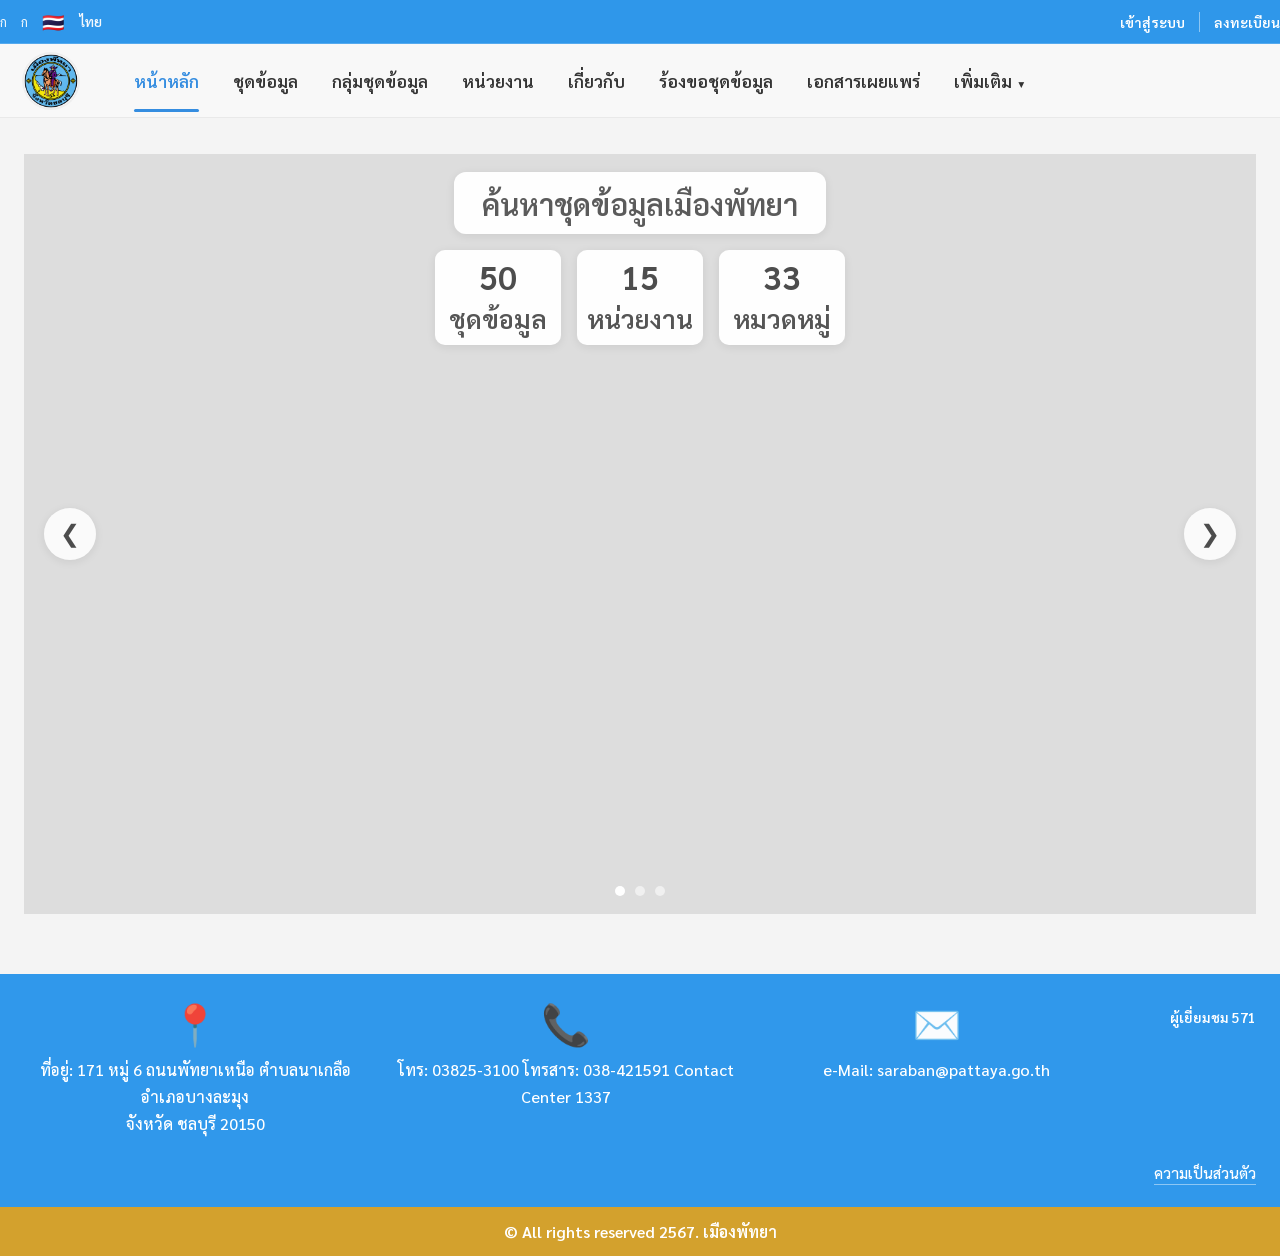
==== index.html @ 1e463287 "Add files via upload" ====
<!DOCTYPE html>
<html lang="th">
<head>
  <meta charset="UTF-8" />
  <meta name="viewport" content="width=device-width, initial-scale=1.0" />
  <title>Pattaya Data Platform Layout</title>
  <link rel="preconnect" href="https://fonts.googleapis.com">
  <link rel="preconnect" href="https://fonts.gstatic.com" crossorigin>
  <link href="https://fonts.googleapis.com/css2?family=Sarabun:wght@300;400;500;600;700&display=swap" rel="stylesheet">
  <link rel="stylesheet" href="styles.css" />
</head>
<body>
  <header>
    <div class="topbar">
      <div class="container topbar-inner">
        <div class="topbar-left">
          <span class="lang-mini">ก</span>
          <span class="lang-mini">ก</span>
          <span class="flag-th">🇹🇭</span>
          <span class="lang-mini" style="font-weight:600;">ไทย</span>
        </div>
        <div class="topbar-right">
          <a href="#" class="topbar-action">เข้าสู่ระบบ</a>
          <div class="divider-v"></div>
          <a href="#" class="topbar-action">ลงทะเบียน</a>
        </div>
      </div>
    </div>

    <nav class="navbar">
      <div class="container navbar-inner">
        <a href="#" class="brand" aria-label="Pattaya Logo">
          <img src="pattaya logo.png" alt="Pattaya Logo">
        </a>

        <ul class="menu">
          <li><a href="index.html" class="active">หน้าหลัก</a></li>
          <li><a href="#">ชุดข้อมูล</a></li>
          <li><a href="#">กลุ่มชุดข้อมูล</a></li>
          <li><a href="#">หน่วยงาน</a></li>
          <li><a href="#">เกี่ยวกับ</a></li>
          <li><a href="#">ร้องขอชุดข้อมูล</a></li>
          <li><a href="documents.html">เอกสารเผยแพร่</a></li>
          <li><a href="#" class="dropdown">เพิ่มเติม</a></li>
        </ul>
      </div>
    </nav>
  </header>

  <main>
    <section class="hero-wrap">
      <div class="container">
        <div class="hero">
          <div class="overlay-card">
            <div class="search-box">ค้นหาชุดข้อมูลเมืองพัทยา</div>
            <div class="stats">
              <div class="stat-box"><strong>50</strong><span>ชุดข้อมูล</span></div>
              <div class="stat-box"><strong>15</strong><span>หน่วยงาน</span></div>
              <div class="stat-box"><strong>33</strong><span>หมวดหมู่</span></div>
            </div>
          </div>

          <button class="hero-btn prev" aria-label="Previous slide">❮</button>
          <button class="hero-btn next" aria-label="Next slide">❯</button>

          <div class="slides">
            <div class="slide active" style="background-image:url('https://images.unsplash.com/photo-1517048676732-d65bc937f952?auto=format&fit=crop&w=1600&q=80');"></div>
            <div class="slide" style="background-image:url('https://images.unsplash.com/photo-1522202176988-66273c2fd55f?auto=format&fit=crop&w=1600&q=80');"></div>
            <div class="slide" style="background-image:url('https://images.unsplash.com/photo-1516321318423-f06f85e504b3?auto=format&fit=crop&w=1600&q=80');"></div>
          </div>

          <div class="dots">
            <button class="dot active" type="button"></button>
            <button class="dot" type="button"></button>
            <button class="dot" type="button"></button>
          </div>
        </div>
      </div>
    </section>
  </main>

  <footer>
    <div class="footer-main">
      <div class="container">
        <div class="footer-grid">
          <div class="footer-item">
            <div class="footer-icon">📍</div>
            <p>ที่อยู่: 171 หมู่ 6 ถนนพัทยาเหนือ ตำบลนาเกลือ อำเภอบางละมุง<br>จังหวัด ชลบุรี 20150</p>
          </div>

          <div class="footer-item">
            <div class="footer-icon">📞</div>
            <p>โทร: 03825-3100 โทรสาร: 038-421591 Contact Center 1337</p>
          </div>

          <div class="footer-item">
            <div class="footer-icon">✉️</div>
            <p>e-Mail: saraban@pattaya.go.th</p>
          </div>

          <div class="footer-counter">ผู้เยี่ยมชม 571</div>
        </div>

        <div class="footer-policy">
          <a href="documents.html">ความเป็นส่วนตัว</a>
        </div>
      </div>
    </div>

    <div class="footer-bottom">© All rights reserved 2567. เมืองพัทยา</div>
  </footer>

  <script>
    const slides = document.querySelectorAll('.slide');
    const dots = document.querySelectorAll('.dot');
    const prevBtn = document.querySelector('.prev');
    const nextBtn = document.querySelector('.next');
    let current = 0;
    let auto;

    function showSlide(index) {
      slides.forEach((slide, i) => {
        slide.classList.toggle('active', i === index);
        dots[i].classList.toggle('active', i === index);
      });
      current = index;
    }

    function nextSlide() {
      showSlide((current + 1) % slides.length);
    }

    function prevSlide() {
      showSlide((current - 1 + slides.length) % slides.length);
    }

    function startAuto() {
      clearInterval(auto);
      auto = setInterval(nextSlide, 5000);
    }

    nextBtn.addEventListener('click', () => {
      nextSlide();
      startAuto();
    });

    prevBtn.addEventListener('click', () => {
      prevSlide();
      startAuto();
    });

    dots.forEach((dot, i) => {
      dot.addEventListener('click', () => {
        showSlide(i);
        startAuto();
      });
    });

    startAuto();
  </script>
</body>
</html>
---- styles.css ----
:root {
  --blue-top: #2f97ea;
  --blue-main: #2e95e8;
  --blue-footer: #3098eb;
  --gold-line: #d3a12d;
  --text-dark: #333333;
  --text-muted: #757575;
  --bg-light: #f4f4f4;
  --white: #ffffff;
  --shadow: 0 2px 10px rgba(0, 0, 0, 0.08);
  --container: 1360px;
  --doc-soft-bg: #d8eef1;
  --doc-title: #16263d;
}

* {
  box-sizing: border-box;
  margin: 0;
  padding: 0;
}

html,
body {
  font-family: "Sarabun", sans-serif;
  background: var(--bg-light);
  color: var(--text-dark);
  scroll-behavior: smooth;
}

a {
  text-decoration: none;
  color: inherit;
}

img {
  max-width: 100%;
  display: block;
}

.container {
  width: min(100% - 48px, var(--container));
  margin: 0 auto;
}

/* Topbar */
.topbar {
  background: var(--blue-top);
  color: #fff;
  font-size: 14px;
  height: 44px;
  display: flex;
  align-items: center;
  border-bottom: 1px solid rgba(255, 255, 255, 0.18);
}

.topbar-inner {
  display: flex;
  align-items: center;
  justify-content: space-between;
  width: 100%;
}

.topbar-left,
.topbar-right {
  display: flex;
  align-items: center;
  gap: 14px;
}

.lang-mini {
  font-size: 13px;
  opacity: 0.95;
}

.divider-v {
  width: 1px;
  height: 20px;
  background: rgba(255, 255, 255, 0.45);
}

.flag-th {
  font-size: 18px;
  line-height: 1;
  margin-right: 2px;
}

.topbar-action {
  font-weight: 600;
  transition: opacity 0.2s ease;
}

.topbar-action:hover {
  opacity: 0.85;
}

/* Navbar */
.navbar {
  background: #f8f8f8;
  height: 74px;
  display: flex;
  align-items: center;
  box-shadow: inset 0 -1px 0 rgba(0, 0, 0, 0.06);
  position: sticky;
  top: 0;
  z-index: 50;
}

.navbar-inner {
  display: flex;
  align-items: center;
  justify-content: center;
  gap: 38px;
  position: relative;
}

.brand {
  position: absolute;
  left: 50%;
  transform: translateX(-525px);
  width: 54px;
  height: 54px;
  border-radius: 50%;
  overflow: hidden;
  box-shadow: 0 0 0 2px rgba(0, 0, 0, 0.04);
  background: #fff;
}

.brand img {
  width: 100%;
  height: 100%;
  object-fit: cover;
}

.menu {
  list-style: none;
  display: flex;
  align-items: right;
  gap: 34px;
  font-size: 17px;
  font-weight: 600;
  color: #343434;
}

.menu a {
  position: relative;
  padding: 6px 0;
  white-space: nowrap;
}

.menu a.active {
  color: #358de0;
}

.menu a.active::after {
  content: "";
  position: absolute;
  left: 0;
  bottom: -14px;
  width: 100%;
  height: 3px;
  background: #358de0;
  border-radius: 999px;
}

.menu .dropdown::after {
  content: "▼";
  font-size: 10px;
  margin-left: 6px;
  vertical-align: middle;
}

/* Home hero */
.hero-wrap {
  padding: 36px 0 48px;
}

.hero {
  position: relative;
  height: 760px;
  overflow: hidden;
  background: #ddd;
}

.slides {
  height: 100%;
  position: relative;
}

.slide {
  position: absolute;
  inset: 0;
  opacity: 0;
  transition: opacity 0.55s ease;
  background-size: cover;
  background-position: center;
}

.slide.active {
  opacity: 1;
}

.overlay-card {
  position: absolute;
  top: 18px;
  left: 50%;
  transform: translateX(-50%);
  display: flex;
  flex-direction: column;
  align-items: center;
  gap: 16px;
  z-index: 2;
}

.search-box {
  min-width: 360px;
  min-height: 62px;
  background: rgba(255, 255, 255, 0.97);
  border-radius: 12px;
  display: flex;
  align-items: center;
  justify-content: center;
  font-size: 30px;
  font-weight: 600;
  color: #5b5b5b;
  box-shadow: var(--shadow);
  padding: 0 28px;
}

.stats {
  display: flex;
  gap: 16px;
}

.stat-box {
  width: 126px;
  min-height: 95px;
  background: rgba(255, 255, 255, 0.97);
  border-radius: 10px;
  box-shadow: var(--shadow);
  display: flex;
  flex-direction: column;
  align-items: center;
  justify-content: center;
  color: #555;
}

.stat-box strong {
  font-size: 33px;
  line-height: 1;
  margin-bottom: 8px;
  color: #4d4d4d;
}

.stat-box span {
  font-size: 26px;
  font-weight: 600;
}

.hero-btn {
  position: absolute;
  top: 50%;
  transform: translateY(-50%);
  width: 52px;
  height: 52px;
  border-radius: 50%;
  border: none;
  background: rgba(255, 255, 255, 0.85);
  box-shadow: var(--shadow);
  cursor: pointer;
  font-size: 24px;
  color: #4c4c4c;
  z-index: 3;
}

.hero-btn:hover {
  background: #fff;
}

.hero-btn.prev {
  left: 20px;
}

.hero-btn.next {
  right: 20px;
}

.dots {
  position: absolute;
  left: 50%;
  bottom: 18px;
  transform: translateX(-50%);
  display: flex;
  gap: 10px;
  z-index: 3;
}

.dot {
  width: 10px;
  height: 10px;
  border-radius: 50%;
  border: none;
  background: rgba(255, 255, 255, 0.55);
  cursor: pointer;
}

.dot.active {
  background: #fff;
}

/* Document page */
.doc-hero {
  background: linear-gradient(180deg, #d6edf0 0%, #d7eef1 100%);
  padding: 28px 0 150px;
  position: relative;
  overflow: hidden;
}

.doc-hero::after {
  content: "";
  position: absolute;
  right: -60px;
  top: 0;
  width: 420px;
  height: 100%;
  background: linear-gradient(180deg, #34b9df 0%, #1187c9 100%);
  clip-path: polygon(35% 0, 100% 0, 100% 100%, 0 100%);
  opacity: 0.95;
}

.doc-hero h1 {
  position: relative;
  z-index: 2;
  font-size: 50px;
  font-weight: 700;
  color: #16263d;
}

.doc-section {
  margin-top: -78px;
  position: relative;
  z-index: 3;
  padding-bottom: 40px;
}

.doc-card {
  background: #fff;
  padding: 26px 24px 28px;
  box-shadow: 0 6px 20px rgba(0, 0, 0, 0.08);
}

.doc-title {
  font-size: 28px;
  line-height: 1.35;
  font-weight: 700;
  color: var(--doc-title);
  margin-bottom: 10px;
}

.doc-download {
  display: inline-block;
  color: #0a67ff;
  font-size: 16px;
  margin-bottom: 18px;
}

.pdf-shell {
  border: 1px solid #d5d8de;
  background: #2d2d2d;
}

.pdf-toolbar {
  min-height: 56px;
  background: #333;
  color: #fff;
  display: flex;
  align-items: center;
  justify-content: space-between;
  padding: 0 18px;
  gap: 16px;
  flex-wrap: wrap;
}

.pdf-toolbar-left,
.pdf-toolbar-right {
  display: flex;
  align-items: center;
  gap: 16px;
  flex-wrap: wrap;
}

.pdf-tool {
  font-size: 16px;
  color: #fff;
  white-space: nowrap;
}

.pdf-page {
  width: 42px;
  height: 32px;
  background: #111;
  border: 1px solid #5b5b5b;
  color: #fff;
  text-align: center;
}

.pdf-view {
  background: #222;
  padding: 4px 0 0;
}

.pdf-frame {
  width: 100%;
  height: 900px;
  border: none;
  background: #fff;
}

/* Footer */
footer {
  margin-top: 12px;
}

.footer-main {
  background: var(--blue-footer);
  color: #fff;
  padding: 28px 0 24px;
}

.footer-grid {
  display: grid;
  grid-template-columns: repeat(3, 1fr) 120px;
  gap: 28px;
  align-items: start;
}

.footer-item {
  text-align: center;
}

.footer-icon {
  font-size: 40px;
  line-height: 1;
  margin-bottom: 14px;
  opacity: 0.98;
}

.footer-item p {
  font-size: 16px;
  line-height: 1.7;
  font-weight: 500;
  max-width: 360px;
  margin: 0 auto;
}

.footer-counter {
  text-align: right;
  font-size: 14px;
  font-weight: 600;
  align-self: start;
  padding-top: 6px;
}

.footer-policy {
  margin-top: 24px;
  text-align: right;
}

.footer-policy a {
  color: #fff;
  font-size: 15px;
  font-weight: 500;
  text-decoration: none;
  border-bottom: 1px solid rgba(255, 255, 255, 0.45);
  padding-bottom: 2px;
  transition: 0.2s ease;
}

.footer-policy a:hover {
  border-bottom-color: #fff;
  opacity: 0.95;
}

.footer-bottom {
  background: var(--gold-line);
  color: #fff;
  text-align: center;
  padding: 14px 16px;
  font-size: 16px;
  font-weight: 600;
}

/* Responsive */
@media (max-width: 1400px) {
  .brand {
    position: static;
    transform: none;
    margin-right: 18px;
  }

  .navbar-inner {
    justify-content: flex-start;
  }
}

@media (max-width: 1100px) {
  .navbar {
    height: auto;
    padding: 14px 0;
  }

  .navbar-inner {
    flex-wrap: wrap;
    gap: 16px;
  }

  .menu {
    flex-wrap: wrap;
    justify-content: center;
    gap: 16px 24px;
    font-size: 15px;
  }

  .hero {
    height: 520px;
  }

  .search-box {
    min-width: 260px;
    font-size: 22px;
  }

  .stat-box {
    width: 102px;
    min-height: 82px;
  }

  .stat-box strong {
    font-size: 28px;
  }

  .stat-box span {
    font-size: 20px;
  }

  .footer-grid {
    grid-template-columns: 1fr;
  }

  .footer-counter {
    text-align: center;
  }

  .doc-hero {
    padding-bottom: 120px;
  }

  .doc-hero h1 {
    font-size: 40px;
  }

  .pdf-frame {
    height: 720px;
  }
}

@media (max-width: 700px) {
  .container {
    width: min(100% - 24px, var(--container));
  }

  .topbar {
    height: auto;
    padding: 10px 0;
  }

  .topbar-inner {
    flex-direction: column;
    gap: 8px;
  }

  .hero-wrap {
    padding-top: 18px;
  }

  .hero {
    height: 420px;
  }

  .overlay-card {
    width: calc(100% - 24px);
  }

  .search-box {
    min-width: 100%;
    width: 100%;
    min-height: 52px;
    font-size: 18px;
  }

  .stats {
    width: 100%;
    justify-content: center;
    flex-wrap: wrap;
  }

  .stat-box {
    flex: 1 1 100px;
    max-width: 108px;
  }

  .hero-btn {
    width: 42px;
    height: 42px;
  }

  .doc-hero h1 {
    font-size: 32px;
  }

  .doc-title {
    font-size: 22px;
  }

  .doc-card {
    padding: 18px;
  }

  .pdf-frame {
    height: 560px;
  }
}
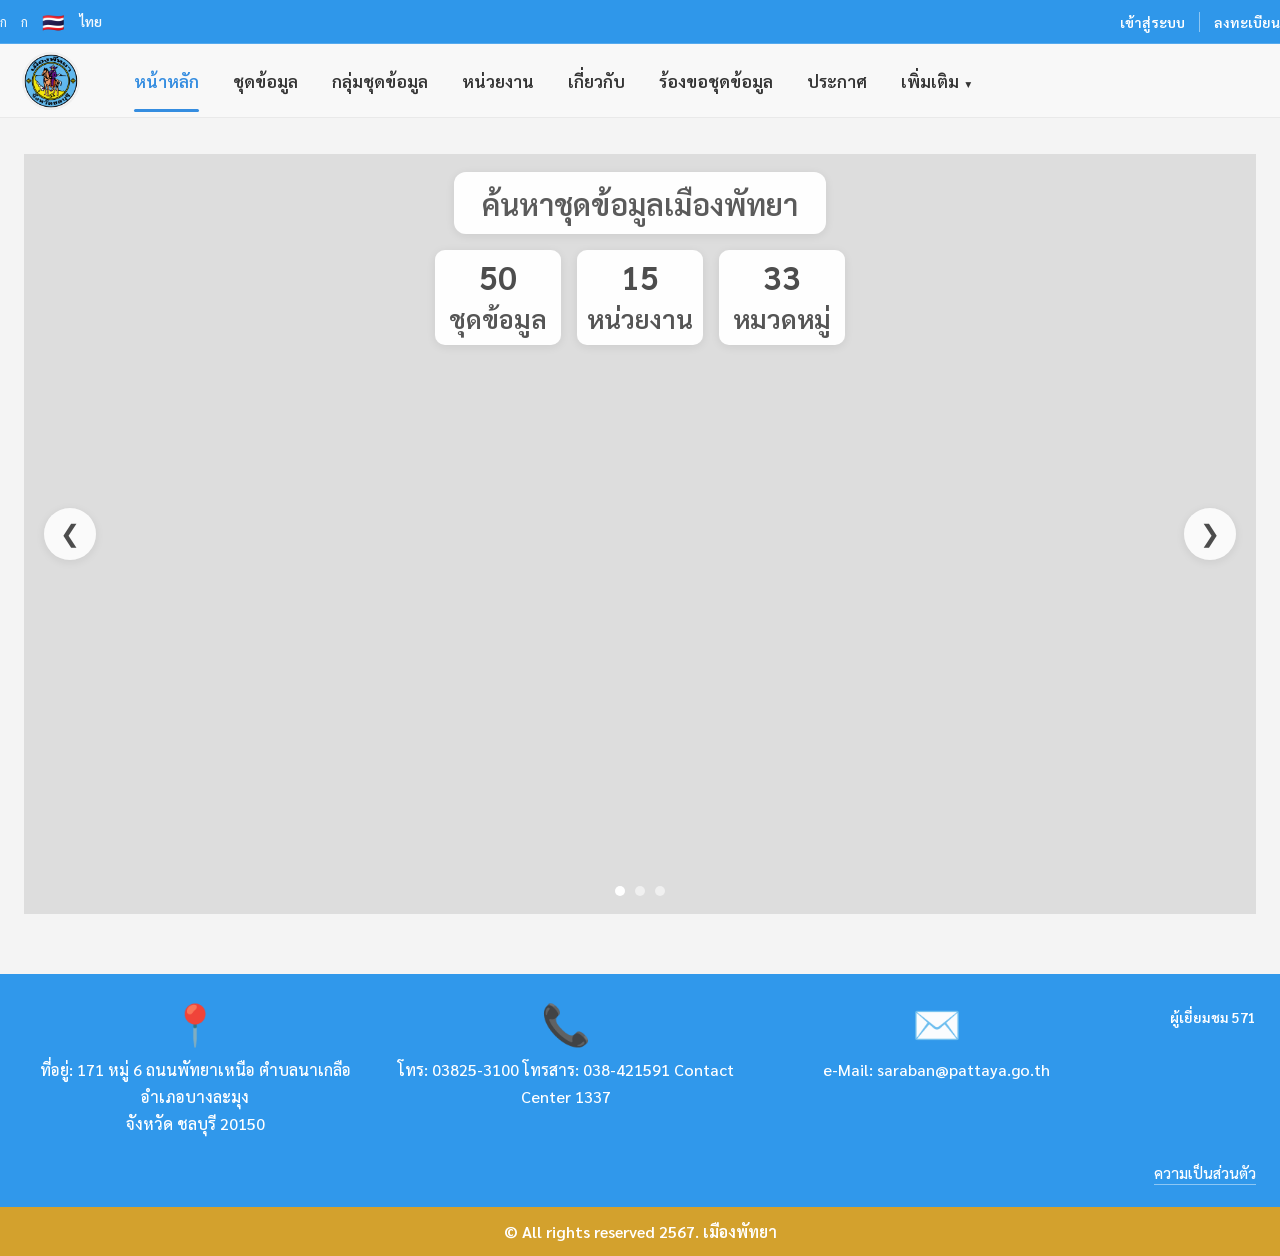
==== commit 3ff2503a: "Add files via upload" ====
--- a/index.html
+++ b/index.html
@@ -40,7 +40,7 @@
           <li><a href="#">หน่วยงาน</a></li>
           <li><a href="#">เกี่ยวกับ</a></li>
           <li><a href="#">ร้องขอชุดข้อมูล</a></li>
-          <li><a href="documents.html">เอกสารเผยแพร่</a></li>
+          <li><a href="documents.html">ประกาศ</a></li>
           <li><a href="#" class="dropdown">เพิ่มเติม</a></li>
         </ul>
       </div>
@@ -102,7 +102,7 @@
         </div>
 
         <div class="footer-policy">
-          <a href="documents.html">ความเป็นส่วนตัว</a>
+          <a href="document-detail.html">ความเป็นส่วนตัว</a>
         </div>
       </div>
     </div>
--- a/styles.css
+++ b/styles.css
@@ -489,6 +489,242 @@
   font-weight: 600;
 }
 
+/* =========================
+   Documents List Page
+========================= */
+.news-hero {
+  background: linear-gradient(180deg, #d6edf0 0%, #d7eef1 100%);
+  padding: 28px 0 34px;
+  position: relative;
+  overflow: hidden;
+}
+
+.news-hero::after {
+  content: "";
+  position: absolute;
+  right: -60px;
+  top: 0;
+  width: 420px;
+  height: 100%;
+  background: linear-gradient(180deg, #34b9df 0%, #1187c9 100%);
+  clip-path: polygon(35% 0, 100% 0, 100% 100%, 0 100%);
+  opacity: 0.95;
+}
+
+.news-hero h1 {
+  position: relative;
+  z-index: 2;
+  font-size: 50px;
+  font-weight: 700;
+  color: #16263d;
+}
+
+.news-list-wrap {
+  background: linear-gradient(90deg, #eef2f3 0%, #f7f7f7 68%, #1998d1 100%);
+  padding: 18px 0 0;
+  position: relative;
+  overflow: hidden;
+}
+
+.news-list-wrap::after {
+  content: "";
+  position: absolute;
+  top: 0;
+  right: -40px;
+  width: 360px;
+  height: 100%;
+  background: linear-gradient(180deg, rgba(40, 191, 232, 0.9), rgba(0, 114, 184, 0.95));
+  clip-path: polygon(32% 0, 100% 0, 100% 100%, 0 100%);
+  z-index: 0;
+}
+
+.news-list-inner {
+  position: relative;
+  z-index: 2;
+}
+
+.news-pagination {
+  display: flex;
+  justify-content: flex-end;
+  gap: 10px;
+  margin-bottom: 12px;
+}
+
+.news-page-btn {
+  width: 42px;
+  height: 42px;
+  border-radius: 50%;
+  border: 1px solid #c9d3d8;
+  background: #fff;
+  color: #3a3a3a;
+  display: inline-flex;
+  align-items: center;
+  justify-content: center;
+  font-weight: 600;
+}
+
+.news-page-btn.active {
+  background: #18b9cf;
+  color: #fff;
+  border-color: #18b9cf;
+}
+
+.news-item {
+  display: grid;
+  grid-template-columns: 190px 1fr 170px;
+  gap: 34px;
+  align-items: center;
+  padding: 34px 0;
+  border-bottom: 1px solid rgba(120, 120, 120, 0.35);
+}
+
+.news-thumb {
+  width: 118px;
+  height: 158px;
+  object-fit: cover;
+  margin-left: auto;
+  margin-right: auto;
+  box-shadow: 0 6px 16px rgba(0,0,0,0.08);
+}
+
+.news-content {
+  min-width: 0;
+}
+
+.news-title {
+  font-size: 28px;
+  line-height: 1.35;
+  color: #1aa9d4;
+  font-weight: 700;
+  margin-bottom: 10px;
+}
+
+.news-title a {
+  color: inherit;
+}
+
+.news-title a:hover {
+  text-decoration: underline;
+}
+
+.news-desc {
+  font-size: 18px;
+  line-height: 1.6;
+  color: #1f2a37;
+  margin-bottom: 10px;
+}
+
+.news-date {
+  font-size: 15px;
+  color: #7a7a7a;
+  display: flex;
+  align-items: center;
+  gap: 8px;
+}
+
+.news-action {
+  display: flex;
+  justify-content: flex-end;
+}
+
+.news-more-btn {
+  min-width: 150px;
+  height: 48px;
+  border-radius: 999px;
+  background: linear-gradient(90deg, #1ec9c7 0%, #0a71c6 100%);
+  color: #fff;
+  font-size: 18px;
+  font-weight: 700;
+  display: inline-flex;
+  align-items: center;
+  justify-content: center;
+  padding: 0 28px;
+}
+
+.news-more-btn:hover {
+  opacity: 0.95;
+}
+
+/* =========================
+   Footer policy alignment
+========================= */
+.footer-policy {
+  margin-top: 24px;
+  text-align: right;
+}
+
+.footer-policy a {
+  color: #fff;
+  font-size: 15px;
+  font-weight: 500;
+  text-decoration: none;
+  border-bottom: 1px solid rgba(255,255,255,0.45);
+  padding-bottom: 2px;
+  transition: 0.2s ease;
+}
+
+.footer-policy a:hover {
+  border-bottom-color: #fff;
+  opacity: 0.95;
+}
+
+/* =========================
+   Responsive
+========================= */
+@media (max-width: 1100px) {
+  .news-item {
+    grid-template-columns: 150px 1fr;
+    gap: 24px;
+  }
+
+  .news-action {
+    grid-column: 2 / 3;
+    justify-content: flex-start;
+    margin-top: 8px;
+  }
+
+  .news-title {
+    font-size: 24px;
+  }
+
+  .news-desc {
+    font-size: 16px;
+  }
+}
+
+@media (max-width: 700px) {
+  .news-hero h1 {
+    font-size: 32px;
+  }
+
+  .news-item {
+    grid-template-columns: 1fr;
+    gap: 18px;
+    padding: 24px 0;
+  }
+
+  .news-thumb {
+    margin: 0;
+  }
+
+  .news-action {
+    grid-column: auto;
+    justify-content: flex-start;
+  }
+
+  .news-title {
+    font-size: 21px;
+  }
+
+  .news-desc {
+    font-size: 15px;
+  }
+
+  .news-pagination {
+    justify-content: center;
+  }
+}
+
 /* Responsive */
 @media (max-width: 1400px) {
   .brand {
